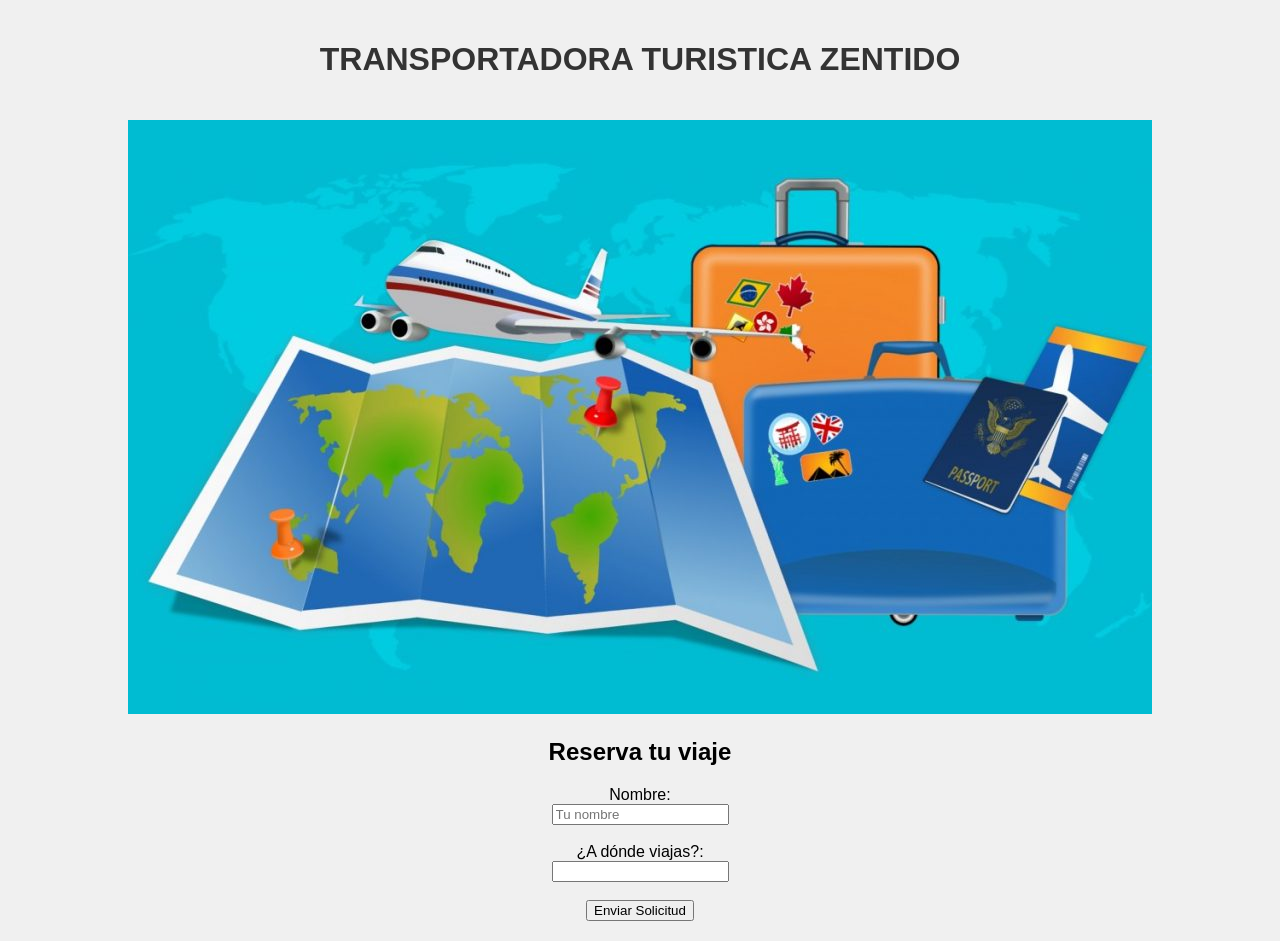
==== index.html @ f79b9996 "Primer commit" ====
<!DOCTYPE html>
<html lang="en">
<head>
    <meta charset="UTF-8">
    <meta name="viewport" content="width=device-width, initial-scale=1.0">
    <title>Zentido</title>
</head>
<style>
    body {
        font-family: Arial, sans-serif;
        text-align: center;
        background-color: #f0f0f0;
        margin: 0;
        padding: 20px;
    }
    h1 {
        color: #333;
    }
    img {
        max-width: 100%;
        height: auto;
        margin-top: 20px;
    }
</style>
<body>
    <h1>TRANSPORTADORA TURISTICA ZENTIDO</h1>
    <img src="agencia-de-viajes-1024x594.jpg" alt="Imagen de agencia de viajes">
    <section id="contacto">
    <h2>Reserva tu viaje</h2>
    <form>
        <label for="nombre">Nombre:</label><br>
        <input type="text" id="nombre" name="nombre" placeholder="Tu nombre"><br><br>
        
        <label for="destino">¿A dónde viajas?:</label><br>
        <input type="text" id="destino" name="destino"><br><br>
        
        <button >Enviar Solicitud</button>
    </form>
</section>
</body>
</html>
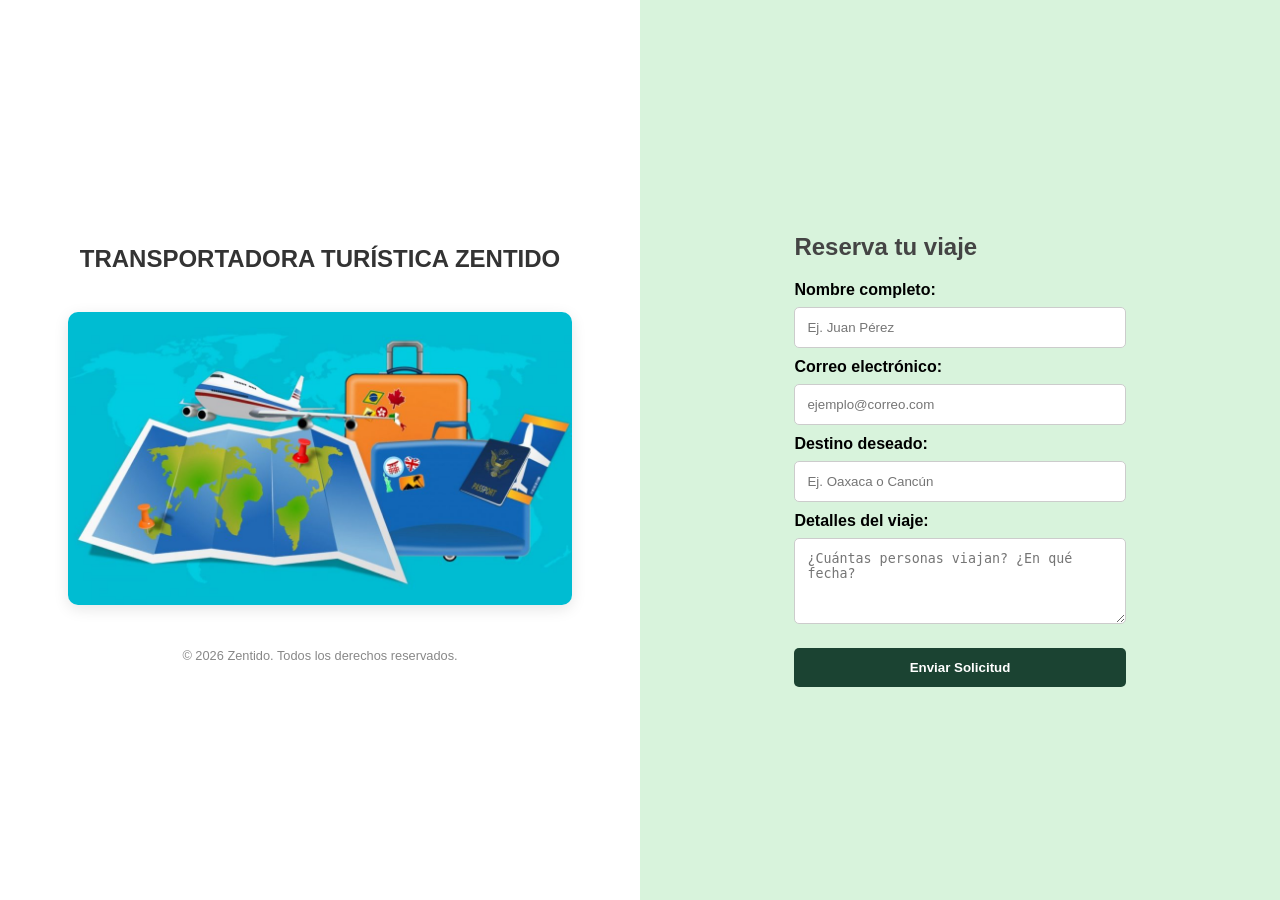
==== commit fc3673e3: "Versión final de Zentido con conexión a Excel" ====
--- a/index.html
+++ b/index.html
@@ -1,41 +1,180 @@
 <!DOCTYPE html>
-<html lang="en">
+<html lang="es">
 <head>
     <meta charset="UTF-8">
     <meta name="viewport" content="width=device-width, initial-scale=1.0">
-    <title>Zentido</title>
+    <title>Zentido - Transportadora Turística</title>
+    <style>
+        body {
+            margin: 0;
+            font-family: Arial, sans-serif;
+            display: flex;
+            min-height: 100vh;
+        }
+
+        /* Diseño responsivo para móviles */
+        @media (max-width: 768px) {
+            body {
+                flex-direction: column;
+            }
+        }
+
+        /* Mitad izquierda */
+        .left {
+            flex: 1;
+            background-color: #ffffff;
+            display: flex;
+            flex-direction: column;
+            justify-content: center;
+            align-items: center;
+            padding: 40px;
+        }
+
+        /* Mitad derecha */
+        .right {
+            flex: 1;
+            background-color: #d8f3dc; /* verde pastel */
+            display: flex;
+            flex-direction: column;
+            justify-content: center;
+            align-items: center;
+            padding: 40px;
+        }
+
+        h1 { color: #333; text-align: center; }
+        h2 { color: #444; }
+
+        img {
+            max-width: 90%;
+            border-radius: 10px;
+            margin-top: 20px;
+            box-shadow: 0 4px 15px rgba(0,0,0,0.1);
+        }
+
+        form, #mensaje-exito {
+            margin-top: 20px;
+            width: 100%;
+            max-width: 400px;
+        }
+
+        label { font-weight: bold; display: block; margin-top: 10px; }
+
+        input, textarea, button {
+            width: 100%;
+            padding: 12px;
+            margin-top: 8px;
+            border: 1px solid #ccc;
+            border-radius: 5px;
+            box-sizing: border-box; /* Asegura que el padding no afecte el ancho */
+        }
+
+        button {
+            background-color: #1b4332;
+            color: white;
+            cursor: pointer;
+            border: none;
+            font-weight: bold;
+            margin-top: 20px;
+            transition: 0.3s;
+        }
+
+        button:hover { background-color: #2d6a4f; }
+
+        footer {
+            margin-top: 30px;
+            font-size: 0.8em;
+            color: #888;
+        }
+
+        /* Estilo del mensaje de éxito */
+        #mensaje-exito {
+            display: none;
+            text-align: center;
+            background: white;
+            padding: 30px;
+            border-radius: 10px;
+            box-shadow: 0 4px 10px rgba(0,0,0,0.05);
+        }
+    </style>
 </head>
-<style>
-    body {
-        font-family: Arial, sans-serif;
-        text-align: center;
-        background-color: #f0f0f0;
-        margin: 0;
-        padding: 20px;
-    }
-    h1 {
-        color: #333;
-    }
-    img {
-        max-width: 100%;
-        height: auto;
-        margin-top: 20px;
-    }
-</style>
 <body>
-    <h1>TRANSPORTADORA TURISTICA ZENTIDO</h1>
-    <img src="agencia-de-viajes-1024x594.jpg" alt="Imagen de agencia de viajes">
-    <section id="contacto">
-    <h2>Reserva tu viaje</h2>
-    <form>
-        <label for="nombre">Nombre:</label><br>
-        <input type="text" id="nombre" name="nombre" placeholder="Tu nombre"><br><br>
-        
-        <label for="destino">¿A dónde viajas?:</label><br>
-        <input type="text" id="destino" name="destino"><br><br>
-        
-        <button >Enviar Solicitud</button>
-    </form>
-</section>
+
+    <section class="left">
+        <header>
+            <h1>TRANSPORTADORA TURÍSTICA ZENTIDO</h1>
+        </header>
+        <img src="agencia-de-viajes-1024x594.jpg" alt="Agencia de Viajes">
+        <footer>
+            <p>© 2026 Zentido. Todos los derechos reservados.</p>
+        </footer>
+    </section>
+
+    <section class="right">
+        <main id="contenedor-formulario">
+            <h2>Reserva tu viaje</h2>
+            
+            <form id="formulario-reserva">
+                <label for="nombre">Nombre completo:</label>
+                <input type="text" id="nombre" name="nombre" placeholder="Ej. Juan Pérez" required>
+
+                <label for="email">Correo electrónico:</label>
+                <input type="email" id="email" name="email" placeholder="ejemplo@correo.com" required>
+
+                <label for="destino">Destino deseado:</label>
+                <input type="text" id="destino" name="destino" placeholder="Ej. Oaxaca o Cancún" required>
+
+                <label for="comentarios">Detalles del viaje:</label>
+                <textarea id="comentarios" name="comentarios" rows="4" placeholder="¿Cuántas personas viajan? ¿En qué fecha?"></textarea>
+
+                <button type="submit" id="btn-enviar">Enviar Solicitud</button>
+            </form>
+
+            <div id="mensaje-exito">
+                <h2 style="color: #2d6a4f;">¡Solicitud Recibida! 🚐</h2>
+                <p>Gracias por contactar a <strong>Zentido</strong>. Hemos registrado tu información en nuestro sistema y un asesor te escribirá pronto.</p>
+                <button onclick="location.reload()" style="background: #444;">Hacer otra reserva</button>
+            </div>
+        </main>
+    </section>
+
+    <script>
+        const formulario = document.getElementById('formulario-reserva');
+        const mensajeExito = document.getElementById('mensaje-exito');
+        const btnEnviar = document.getElementById('btn-enviar');
+
+        formulario.addEventListener('submit', function(e) {
+            e.preventDefault(); // Evita que la página se recargue
+
+            btnEnviar.innerText = "Enviando...";
+            btnEnviar.disabled = true;
+
+            // Enviando los datos a Sheet.best
+            fetch('https://api.sheetbest.com/sheets/a406bdb9-b219-471e-8933-c701c193579e', {
+                method: 'POST',
+                mode: 'cors',
+                headers: {
+                    'Content-Type': 'application/json'
+                },
+                body: JSON.stringify({
+                    "nombre": formulario.nombre.value,
+                    "email": formulario.email.value,
+                    "destino": formulario.destino.value,
+                    "comentarios": formulario.comentarios.value
+                })
+            })
+            .then(response => {
+                if(response.ok) {
+                    formulario.style.display = 'none'; // Oculta el formulario
+                    mensajeExito.style.display = 'block'; // Muestra el mensaje de gracias
+                }
+            })
+            .catch(error => {
+                alert("Hubo un error al enviar. Intenta de nuevo.");
+                btnEnviar.innerText = "Enviar Solicitud";
+                btnEnviar.disabled = false;
+            });
+        });
+    </script>
+
 </body>
 </html>
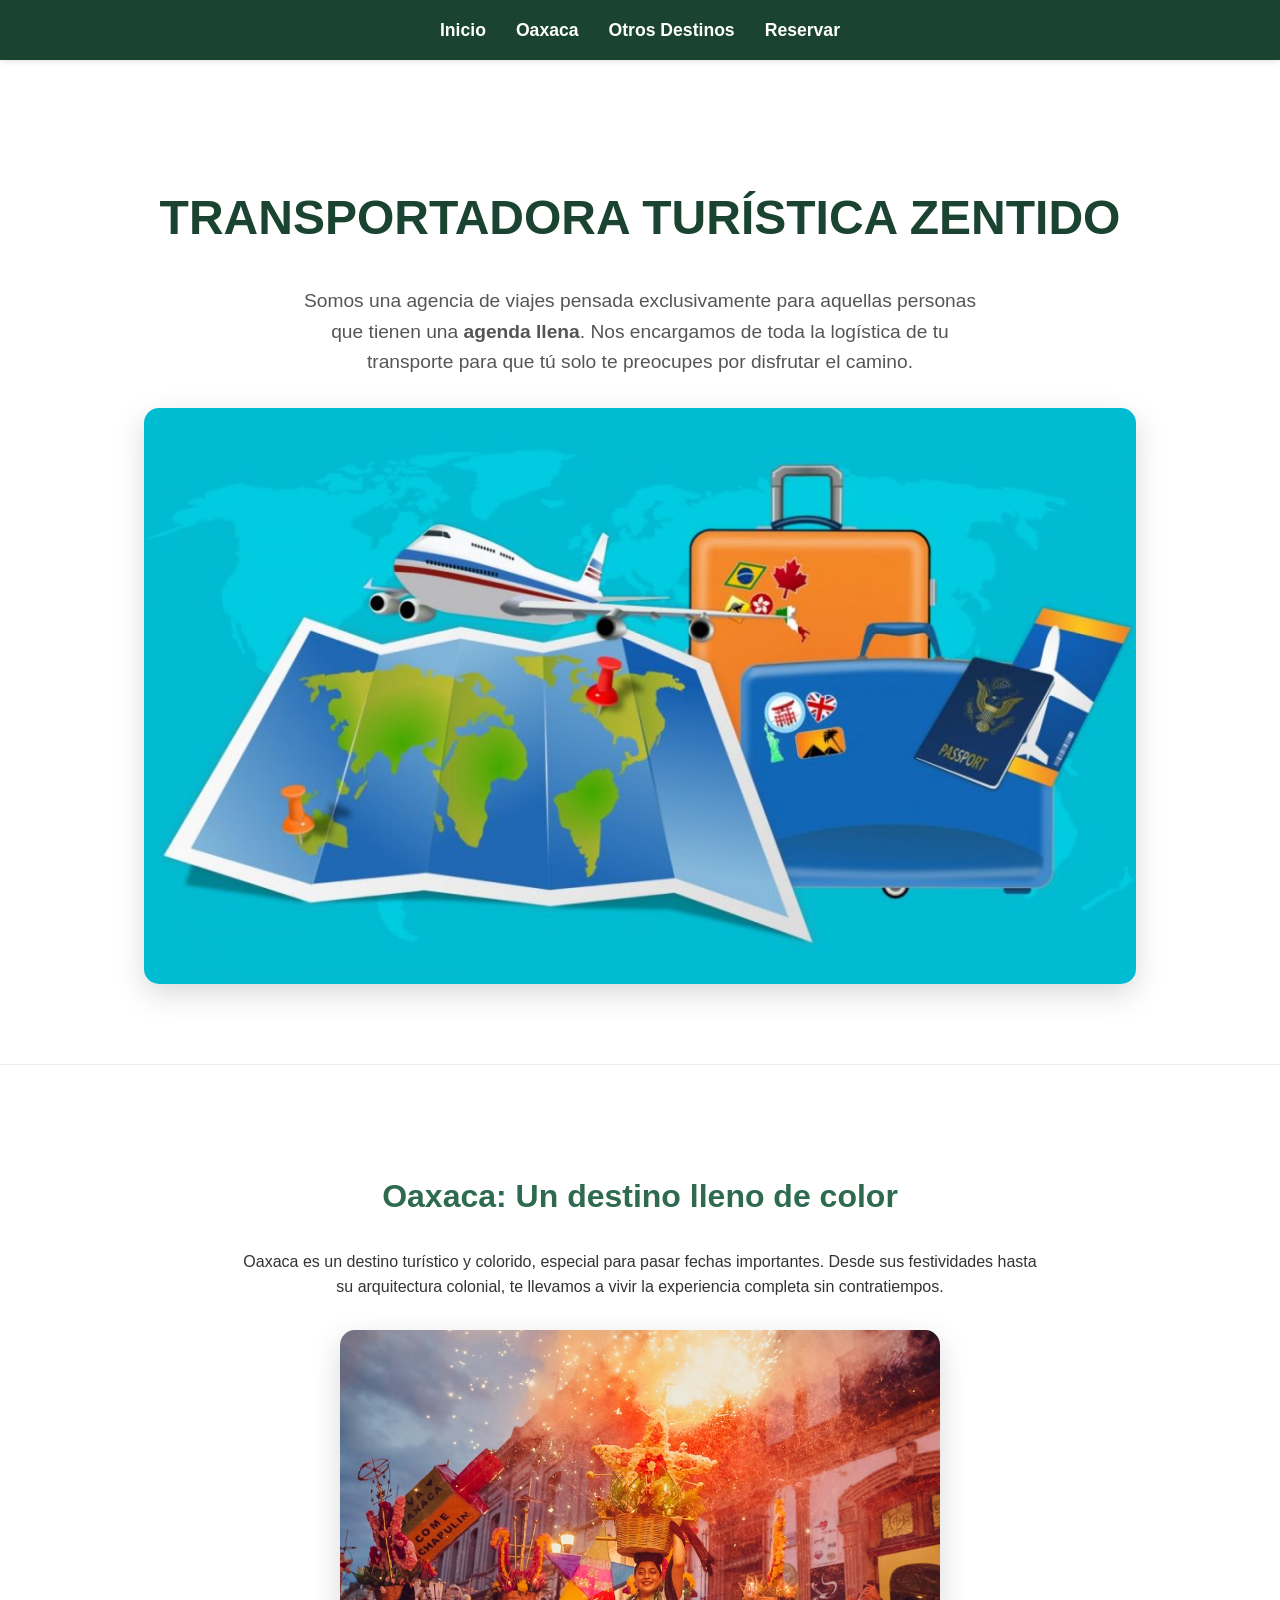
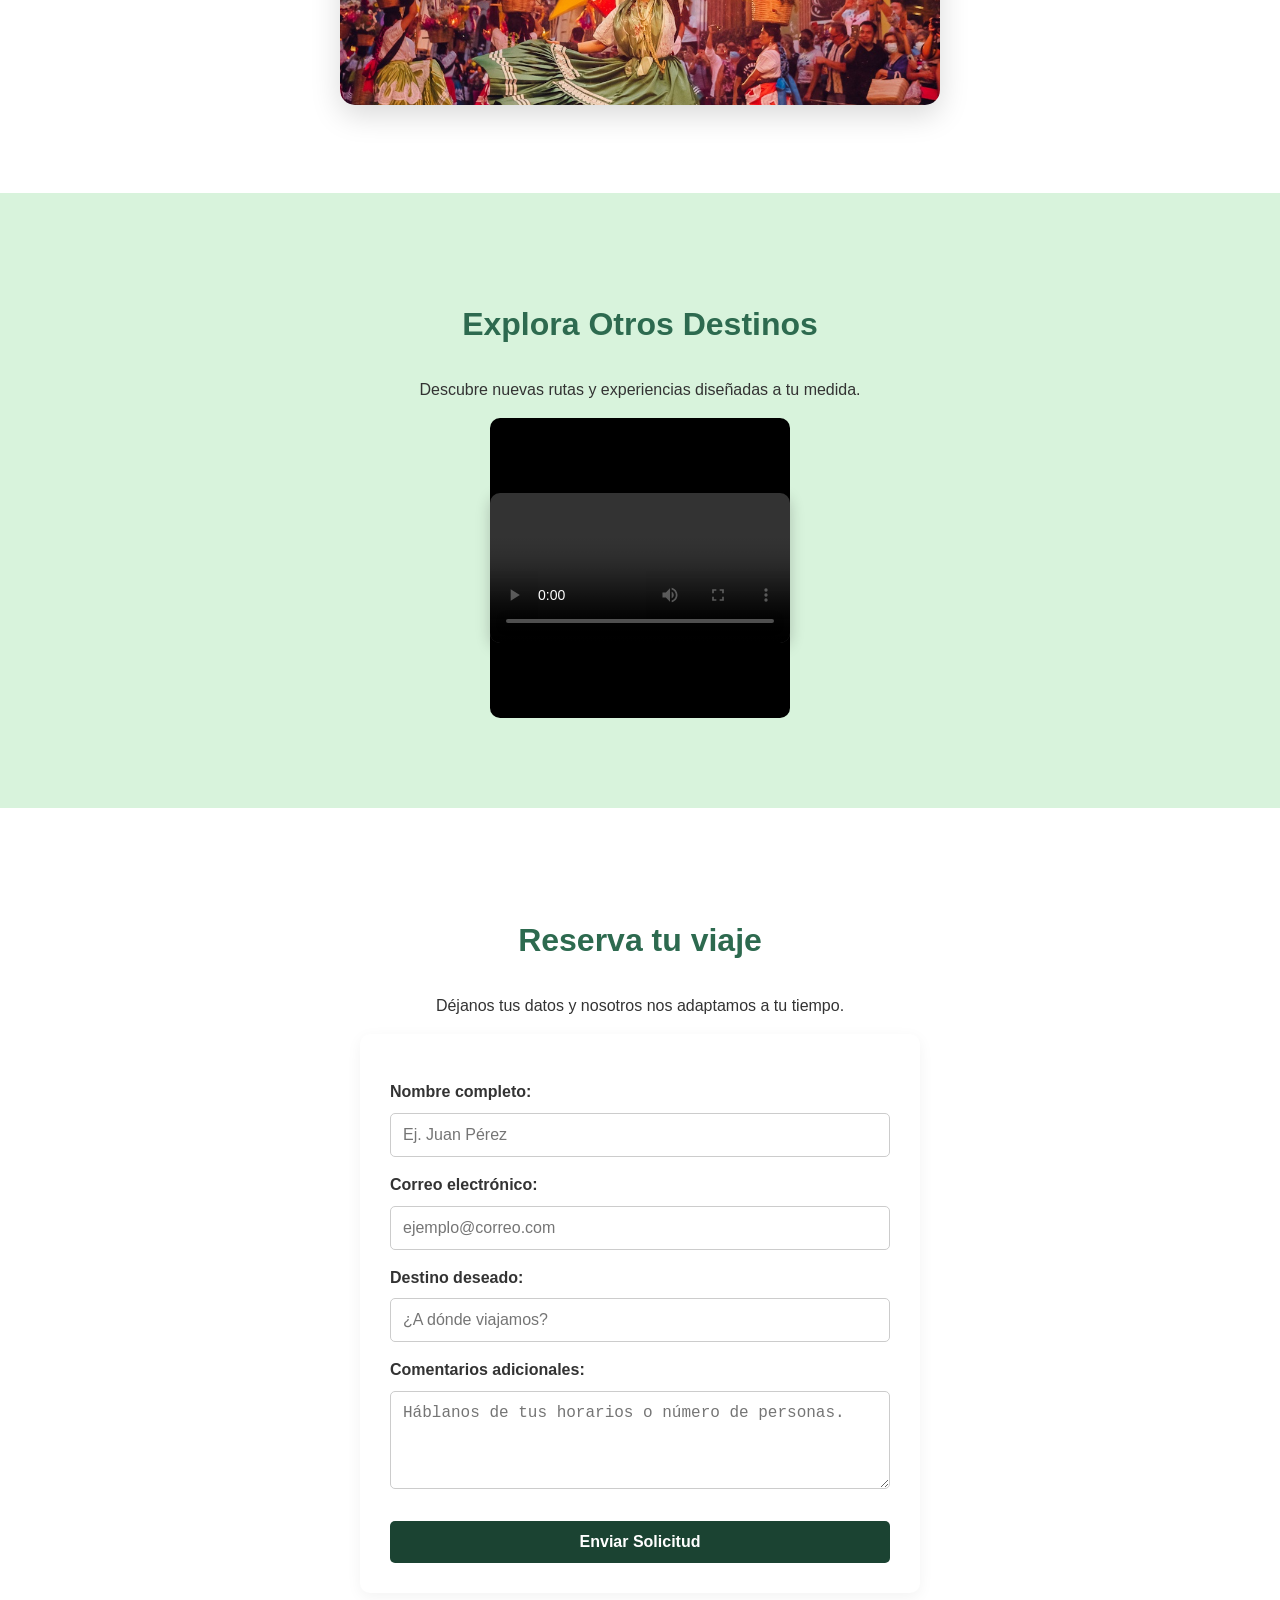
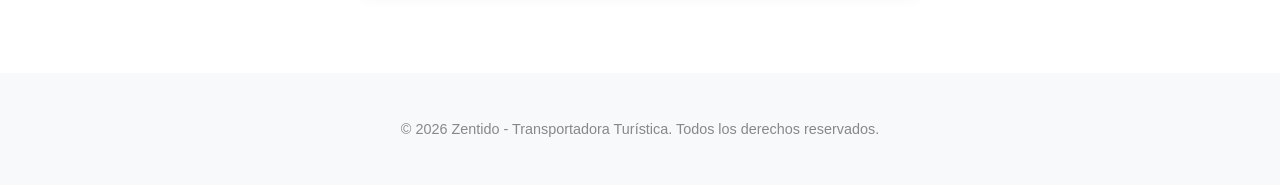
==== commit 0cf32e43: "Nuevo estilo, implementación de Secciones" ====
--- a/index.html
+++ b/index.html
@@ -5,137 +5,106 @@
     <meta name="viewport" content="width=device-width, initial-scale=1.0">
     <title>Zentido - Transportadora Turística</title>
     <style>
-        body {
-            margin: 0;
-            font-family: Arial, sans-serif;
-            display: flex;
-            min-height: 100vh;
-        }
+        /* Estilos Generales */
+        body { margin: 0; font-family: 'Segoe UI', Arial, sans-serif; color: #333; line-height: 1.6; scroll-behavior: smooth; }
+        
+        /* Navegación */
+        nav { background: #1b4332; padding: 1rem; position: sticky; top: 0; z-index: 1000; box-shadow: 0 2px 5px rgba(0,0,0,0.1); }
+        nav ul { list-style: none; display: flex; justify-content: center; gap: 30px; margin: 0; padding: 0; }
+        nav a { color: white; text-decoration: none; font-weight: bold; font-size: 1.1em; }
+        nav a:hover { color: #d8f3dc; }
 
-        /* Diseño responsivo para móviles */
-        @media (max-width: 768px) {
-            body {
-                flex-direction: column;
-            }
-        }
+        /* Secciones */
+        section { padding: 80px 20px; text-align: center; }
+        .hero { background-color: #ffffff; min-height: 80vh; display: flex; flex-direction: column; justify-content: center; align-items: center; }
+        .bg-pastel { background-color: #d8f3dc; }
 
-        /* Mitad izquierda */
-        .left {
-            flex: 1;
-            background-color: #ffffff;
-            display: flex;
-            flex-direction: column;
-            justify-content: center;
-            align-items: center;
-            padding: 40px;
-        }
+        /* Tipografía y Elementos */
+        h1 { color: #1b4332; font-size: 3rem; margin-bottom: 10px; }
+        h2 { color: #2d6a4f; font-size: 2rem; }
+        .descripcion-inicio { max-width: 700px; font-size: 1.2rem; color: #555; margin-bottom: 30px; }
+        img { max-width: 80%; border-radius: 15px; box-shadow: 0 10px 30px rgba(0,0,0,0.15); }
 
-        /* Mitad derecha */
-        .right {
-            flex: 1;
-            background-color: #d8f3dc; /* verde pastel */
-            display: flex;
-            flex-direction: column;
-            justify-content: center;
-            align-items: center;
-            padding: 40px;
-        }
+        /* Formulario */
+        #formulario-reserva { max-width: 500px; margin: 0 auto; background: white; padding: 30px; border-radius: 10px; box-shadow: 0 4px 15px rgba(0,0,0,0.05); text-align: left; }
+        label { font-weight: bold; display: block; margin-top: 15px; }
+        input, textarea, button { width: 100%; padding: 12px; margin-top: 8px; border-radius: 5px; border: 1px solid #ccc; box-sizing: border-box; font-size: 1rem; }
+        button { background: #1b4332; color: white; border: none; cursor: pointer; font-weight: bold; margin-top: 25px; transition: 0.3s; }
+        button:hover { background: #2d6a4f; }
 
-        h1 { color: #333; text-align: center; }
-        h2 { color: #444; }
-
-        img {
-            max-width: 90%;
-            border-radius: 10px;
-            margin-top: 20px;
-            box-shadow: 0 4px 15px rgba(0,0,0,0.1);
-        }
-
-        form, #mensaje-exito {
-            margin-top: 20px;
-            width: 100%;
-            max-width: 400px;
-        }
-
-        label { font-weight: bold; display: block; margin-top: 10px; }
-
-        input, textarea, button {
-            width: 100%;
-            padding: 12px;
-            margin-top: 8px;
-            border: 1px solid #ccc;
-            border-radius: 5px;
-            box-sizing: border-box; /* Asegura que el padding no afecte el ancho */
-        }
-
-        button {
-            background-color: #1b4332;
-            color: white;
-            cursor: pointer;
-            border: none;
-            font-weight: bold;
-            margin-top: 20px;
-            transition: 0.3s;
-        }
-
-        button:hover { background-color: #2d6a4f; }
-
-        footer {
-            margin-top: 30px;
-            font-size: 0.8em;
-            color: #888;
-        }
-
-        /* Estilo del mensaje de éxito */
-        #mensaje-exito {
-            display: none;
-            text-align: center;
-            background: white;
-            padding: 30px;
-            border-radius: 10px;
-            box-shadow: 0 4px 10px rgba(0,0,0,0.05);
-        }
+        .container-video { margin-top: 30px; background: #000; height: 300px; display: flex; align-items: center; justify-content: center; color: white; border-radius: 10px; }
+        footer { background: #f8f9fa; padding: 30px; text-align: center; color: #888; font-size: 0.9em; }
     </style>
 </head>
 <body>
 
-    <section class="left">
+    <nav>
+        <ul>
+            <li><a href="#inicio">Inicio</a></li>
+            <li><a href="#oaxaca">Oaxaca</a></li>
+            <li><a href="#otros-destinos">Otros Destinos</a></li>
+            <li><a href="#reservar">Reservar</a></li>
+        </ul>
+    </nav>
+
+    <section id="inicio" class="hero">
         <header>
             <h1>TRANSPORTADORA TURÍSTICA ZENTIDO</h1>
         </header>
-        <img src="agencia-de-viajes-1024x594.jpg" alt="Agencia de Viajes">
-        <footer>
-            <p>© 2026 Zentido. Todos los derechos reservados.</p>
-        </footer>
+        <p class="descripcion-inicio">
+            Somos una agencia de viajes pensada exclusivamente para aquellas personas que tienen una <strong>agenda llena</strong>. Nos encargamos de toda la logística de tu transporte para que tú solo te preocupes por disfrutar el camino.
+        </p>
+        <img src="agencia-de-viajes-1024x594.jpg" alt="Bienvenidos a Zentido">
     </section>
 
-    <section class="right">
-        <main id="contenedor-formulario">
-            <h2>Reserva tu viaje</h2>
-            
-            <form id="formulario-reserva">
-                <label for="nombre">Nombre completo:</label>
-                <input type="text" id="nombre" name="nombre" placeholder="Ej. Juan Pérez" required>
+    <article id="oaxaca" style="padding: 80px 20px; text-align: center; border-top: 1px solid #eee;">
+        <h2>Oaxaca: Un destino lleno de color</h2>
+        <p style="max-width: 800px; margin: 0 auto 30px;">
+            Oaxaca es un destino turístico y colorido, especial para pasar fechas importantes. Desde sus festividades hasta su arquitectura colonial, te llevamos a vivir la experiencia completa sin contratiempos.
+        </p>
+        <img src="Guelaguetza-2023-copy.jpg" alt="Vive lo vibrante de Oaxaca" style="max-width: 600px;">
+    </article>
 
-                <label for="email">Correo electrónico:</label>
-                <input type="email" id="email" name="email" placeholder="ejemplo@correo.com" required>
+    <section id="otros-destinos" class="bg-pastel">
+        <h2>Explora Otros Destinos</h2>
+        <p>Descubre nuevas rutas y experiencias diseñadas a tu medida.</p>
+        <div class="container-video" style="max-width: 300px; margin: 10px auto;">
+            <video controls style="width: 100%; border-radius: 10px; box-shadow: 0 4px 15px rgba(0,0,0,0.2);">
+                <source src="Real del Monte.mp4" type="video/mp4">
+                Tu navegador no soporta la reproducción de videos.
+            </video> 
+        </div>
+    </section>
 
-                <label for="destino">Destino deseado:</label>
-                <input type="text" id="destino" name="destino" placeholder="Ej. Oaxaca o Cancún" required>
+    <section id="reservar">
+        <h2>Reserva tu viaje</h2>
+        <p>Déjanos tus datos y nosotros nos adaptamos a tu tiempo.</p>
+        
+        <form id="formulario-reserva">
+            <label for="nombre">Nombre completo:</label>
+            <input type="text" id="nombre" name="nombre" placeholder="Ej. Juan Pérez" required>
 
-                <label for="comentarios">Detalles del viaje:</label>
-                <textarea id="comentarios" name="comentarios" rows="4" placeholder="¿Cuántas personas viajan? ¿En qué fecha?"></textarea>
+            <label for="email">Correo electrónico:</label>
+            <input type="email" id="email" name="email" placeholder="ejemplo@correo.com" required>
 
-                <button type="submit" id="btn-enviar">Enviar Solicitud</button>
-            </form>
+            <label for="destino">Destino deseado:</label>
+            <input type="text" id="destino" name="destino" placeholder="¿A dónde viajamos?" required>
 
-            <div id="mensaje-exito">
-                <h2 style="color: #2d6a4f;">¡Solicitud Recibida! 🚐</h2>
-                <p>Gracias por contactar a <strong>Zentido</strong>. Hemos registrado tu información en nuestro sistema y un asesor te escribirá pronto.</p>
-                <button onclick="location.reload()" style="background: #444;">Hacer otra reserva</button>
-            </div>
-        </main>
+            <label for="comentarios">Comentarios adicionales:</label>
+            <textarea id="comentarios" name="comentarios" rows="4" placeholder="Háblanos de tus horarios o número de personas."></textarea>
+
+            <button type="submit" id="btn-enviar">Enviar Solicitud</button>
+        </form>
+
+        <div id="mensaje-exito" style="display:none; margin-top: 20px; color: #2d6a4f;">
+            <h3>¡Solicitud Recibida!</h3>
+            <p>Hemos guardado tu información. Nos pondremos en contacto contigo pronto.</p>
+        </div>
     </section>
+
+    <footer>
+        <p>© 2026 Zentido - Transportadora Turística. Todos los derechos reservados.</p>
+    </footer>
 
     <script>
         const formulario = document.getElementById('formulario-reserva');
@@ -143,18 +112,14 @@
         const btnEnviar = document.getElementById('btn-enviar');
 
         formulario.addEventListener('submit', function(e) {
-            e.preventDefault(); // Evita que la página se recargue
-
-            btnEnviar.innerText = "Enviando...";
+            e.preventDefault();
+            btnEnviar.innerText = "Procesando...";
             btnEnviar.disabled = true;
 
-            // Enviando los datos a Sheet.best
             fetch('https://api.sheetbest.com/sheets/a406bdb9-b219-471e-8933-c701c193579e', {
                 method: 'POST',
                 mode: 'cors',
-                headers: {
-                    'Content-Type': 'application/json'
-                },
+                headers: { 'Content-Type': 'application/json' },
                 body: JSON.stringify({
                     "nombre": formulario.nombre.value,
                     "email": formulario.email.value,
@@ -162,19 +127,18 @@
                     "comentarios": formulario.comentarios.value
                 })
             })
-            .then(response => {
-                if(response.ok) {
-                    formulario.style.display = 'none'; // Oculta el formulario
-                    mensajeExito.style.display = 'block'; // Muestra el mensaje de gracias
+            .then(res => {
+                if(res.ok) {
+                    formulario.style.display = 'none';
+                    mensajeExito.style.display = 'block';
                 }
             })
-            .catch(error => {
-                alert("Hubo un error al enviar. Intenta de nuevo.");
+            .catch(() => {
+                alert("Error al conectar. Verifica tu internet.");
                 btnEnviar.innerText = "Enviar Solicitud";
                 btnEnviar.disabled = false;
             });
         });
     </script>
-
 </body>
 </html>
